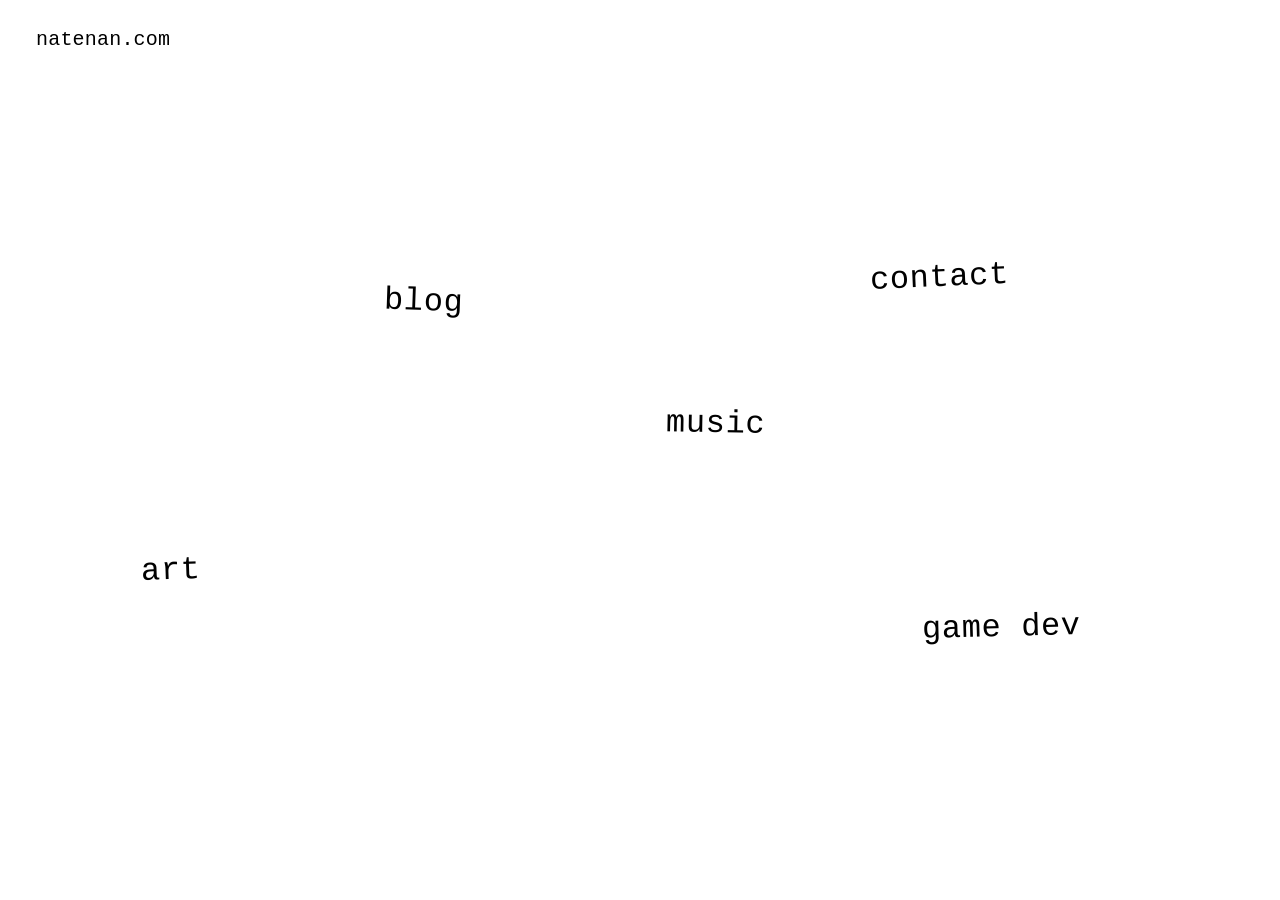
==== index.html @ 8def6df1 "changes" ====
<!DOCTYPE html>
<html lang="en">
<head>
    <meta charset="UTF-8">
    <meta name="viewport" content="width=device-width, initial-scale=1.0">
    <title>natenan.com</title>
    <link rel="icon" type="image/svg+xml" href="favicon.svg">
    <link rel="stylesheet" href="style.css">
</head>
<body>
    <header>
        <a href="index.html" class="site-title">natenan.com</a>
    </header>
    <main class="home-scattered">
        <a href="art.html"     class="scattered-link" style="left:11%; top:58%; transform:rotate(-2deg)">art</a>
        <a href="music.html"   class="scattered-link" style="left:52%; top:40%; transform:rotate(1deg)">music</a>
        <a href="gamedev.html" class="scattered-link" style="left:72%; top:65%; transform:rotate(-1.5deg)">game dev</a>
        <a href="blog.html"    class="scattered-link" style="left:30%; top:25%; transform:rotate(2deg)">blog</a>
        <a href="contact.html" class="scattered-link" style="left:68%; top:22%; transform:rotate(-2.5deg)">contact</a>
    </main>
</body>
</html>
---- style.css ----
*, *::before, *::after {
    margin: 0;
    padding: 0;
    box-sizing: border-box;
}

body {
    font-family: 'Courier New', Courier, monospace;
    background: #fff;
    color: #000;
    min-height: 100vh;
}

a {
    color: #000;
    text-decoration: none;
}

header {
    padding: 28px 36px;
}

.site-title {
    font-size: 1.25rem;
    letter-spacing: 0.01em;
}

.site-title:hover {
    opacity: 0.5;
}

.home-scattered {
    position: relative;
    height: calc(100vh - 84px);
}

.scattered-link {
    position: absolute;
    font-size: clamp(1.4rem, 2.5vw, 2rem);
    letter-spacing: 0.02em;
    transition: opacity 0.15s;
}

.scattered-link:hover {
    opacity: 0.35;
}

.section-page {
    padding: 60px 36px 80px;
}

.section-centered {
    display: flex;
    flex-direction: column;
    align-items: center;
    justify-content: center;
    min-height: calc(100vh - 84px);
    padding-top: 0;
    padding-bottom: 0;
}

.section-page h1 {
    font-size: clamp(1.8rem, 4vw, 2.6rem);
    font-weight: normal;
    text-align: center;
    letter-spacing: 0.12em;
    margin-bottom: 72px;
}

.album-grid {
    display: flex;
    flex-wrap: wrap;
    justify-content: center;
    gap: 56px 40px;
    width: 100%;
    max-width: 1100px;
}

.album {
    display: flex;
    flex-direction: column;
    align-items: center;
    gap: 16px;
    width: calc(33.333% - 28px);
    min-width: 220px;
}

.album-cover {
    width: 100%;
    aspect-ratio: 1 / 1;
    background: #d4d4d4;
    display: flex;
    align-items: center;
    justify-content: center;
    font-size: 0.7rem;
    color: #888;
    letter-spacing: 0.05em;
}

.album-cover img {
    width: 100%;
    height: 100%;
    object-fit: cover;
    display: block;
}

.album-title {
    font-size: 1rem;
    letter-spacing: 0.04em;
}

.album-links {
    display: flex;
    gap: 20px;
}

.album-links a {
    font-size: 0.9rem;
    text-decoration: underline;
    letter-spacing: 0.02em;
}

.album-links a:hover {
    opacity: 0.45;
}

.art-grid {
    display: grid;
    grid-template-columns: repeat(3, 1fr);
    gap: 40px;
    max-width: 1100px;
    margin: 0 auto;
}

.art-item {
    display: flex;
    flex-direction: column;
    gap: 10px;
}

.art-cover {
    width: 100%;
    aspect-ratio: 1 / 1;
    background: #d4d4d4;
    display: flex;
    align-items: center;
    justify-content: center;
    font-size: 0.7rem;
    color: #888;
    letter-spacing: 0.05em;
}

.art-cover img {
    width: 100%;
    height: 100%;
    object-fit: cover;
    display: block;
}

.art-caption {
    font-size: 0.85rem;
    letter-spacing: 0.04em;
    color: #444;
}

.project-list {
    max-width: 700px;
    margin: 0 auto;
    display: flex;
    flex-direction: column;
    gap: 40px;
}

.project {
    display: flex;
    flex-direction: column;
    gap: 8px;
}

.project-title {
    font-size: 1.1rem;
    letter-spacing: 0.04em;
}

.project-desc {
    font-size: 0.85rem;
    color: #555;
    line-height: 1.6;
    letter-spacing: 0.02em;
}

.project-links {
    display: flex;
    gap: 16px;
    margin-top: 4px;
}

.project-links a {
    font-size: 0.85rem;
    text-decoration: underline;
    letter-spacing: 0.02em;
}

.project-links a:hover {
    opacity: 0.45;
}

.divider {
    border: none;
    border-top: 1px solid #e0e0e0;
}

.post-link {
    font-size: 1.1rem;
    letter-spacing: 0.04em;
    text-decoration: underline;
}

.post-link:hover {
    opacity: 0.45;
}

.post-title {
    font-size: clamp(1.8rem, 4vw, 2.6rem);
    font-weight: normal;
    letter-spacing: 0.12em;
    margin-bottom: 12px;
}

.post-date {
    font-size: 0.85rem;
    color: #888;
    letter-spacing: 0.04em;
    margin-bottom: 48px;
}

.post-text {
    max-width: 640px;
}

.post-body {
    font-size: 0.95rem;
    line-height: 1.8;
    letter-spacing: 0.02em;
    margin-bottom: 24px;
}

.post-back {
    display: inline-block;
    margin-top: 48px;
    font-size: 0.85rem;
    letter-spacing: 0.04em;
    text-decoration: underline;
}

.post-back:hover {
    opacity: 0.45;
}

.contact-page {
    display: flex;
    flex-direction: column;
    align-items: center;
}

.contact-email {
    font-size: 1rem;
    letter-spacing: 0.04em;
}

.contact-email a {
    text-decoration: underline;
}

.contact-email a:hover {
    opacity: 0.45;
}

@media (max-width: 700px) {
    .home-nav nav {
        flex-direction: column;
        gap: 32px;
        height: auto;
        padding: 40px 0;
    }

    .home-nav {
        align-items: flex-start;
        padding-top: 60px;
    }

    .album-grid,
    .art-grid {
        grid-template-columns: repeat(2, 1fr);
        gap: 32px 24px;
    }
}

@media (max-width: 480px) {
    .album-grid,
    .art-grid {
        grid-template-columns: 1fr;
    }
}
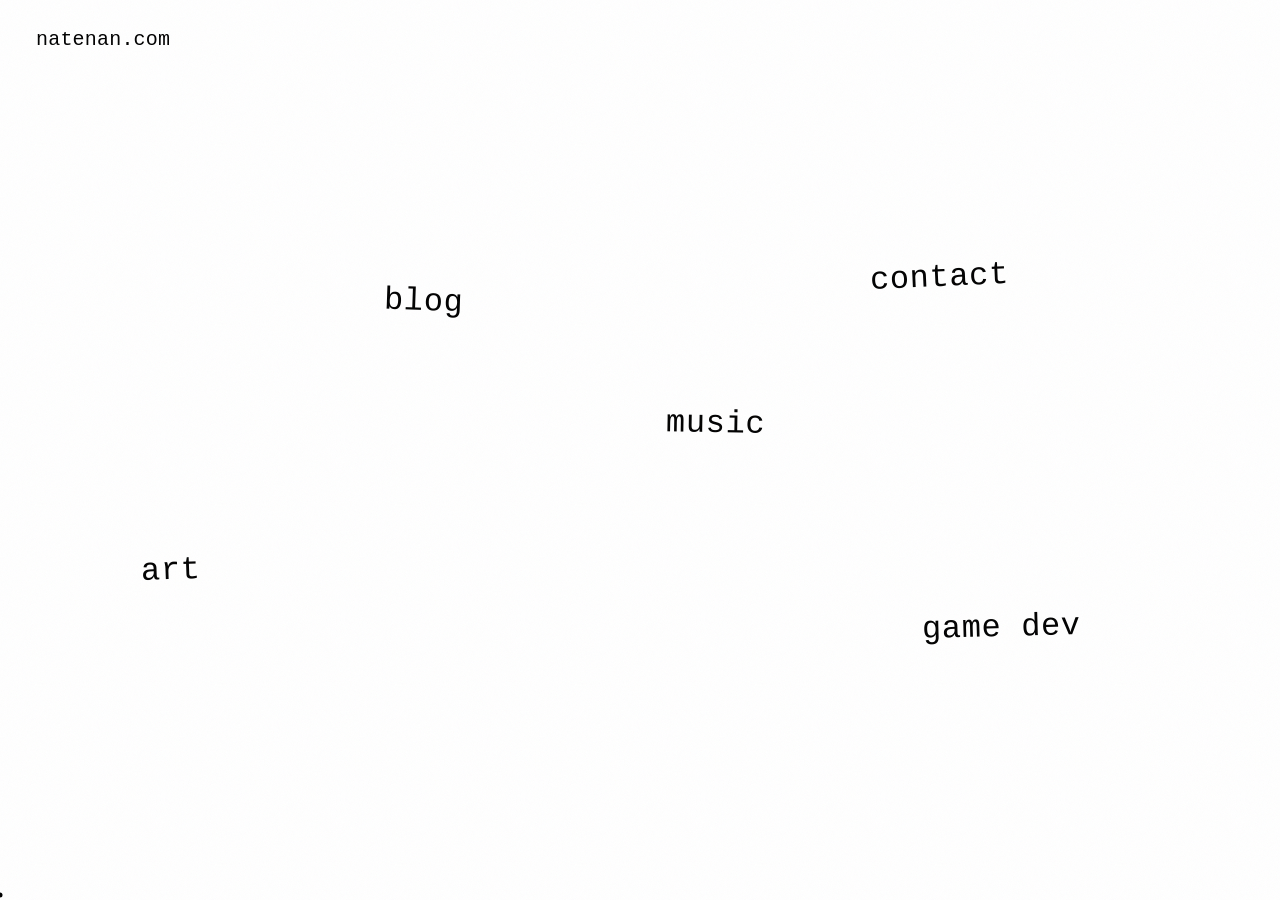
==== commit 9f99ca22: "changes" ====
--- a/index.html
+++ b/index.html
@@ -6,17 +6,19 @@
     <title>natenan.com</title>
     <link rel="icon" type="image/svg+xml" href="favicon.svg">
     <link rel="stylesheet" href="style.css">
+    <link rel="stylesheet" href="animations.css">
 </head>
 <body>
     <header>
         <a href="index.html" class="site-title">natenan.com</a>
     </header>
     <main class="home-scattered">
-        <a href="art.html"     class="scattered-link" style="left:11%; top:58%; transform:rotate(-2deg)">art</a>
-        <a href="music.html"   class="scattered-link" style="left:52%; top:40%; transform:rotate(1deg)">music</a>
-        <a href="gamedev.html" class="scattered-link" style="left:72%; top:65%; transform:rotate(-1.5deg)">game dev</a>
-        <a href="blog.html"    class="scattered-link" style="left:30%; top:25%; transform:rotate(2deg)">blog</a>
-        <a href="contact.html" class="scattered-link" style="left:68%; top:22%; transform:rotate(-2.5deg)">contact</a>
+        <a href="art.html"     class="scattered-link" style="left:11%; top:58%; --rot:-2deg">  <span class="scattered-text">art</span></a>
+        <a href="music.html"   class="scattered-link" style="left:52%; top:40%; --rot:1deg">   <span class="scattered-text">music</span></a>
+        <a href="gamedev.html" class="scattered-link" style="left:72%; top:65%; --rot:-1.5deg"><span class="scattered-text">game dev</span></a>
+        <a href="blog.html"    class="scattered-link" style="left:30%; top:25%; --rot:2deg">   <span class="scattered-text">blog</span></a>
+        <a href="contact.html" class="scattered-link" style="left:68%; top:22%; --rot:-2.5deg"><span class="scattered-text">contact</span></a>
     </main>
+    <script src="animations.js"></script>
 </body>
 </html>
--- a/animations.css
+++ b/animations.css
@@ -0,0 +1,105 @@
+/* ============================================================
+   animations.css
+   To disable ALL animations: remove the <link> tag for this
+   file from every HTML page's <head>.
+   ============================================================ */
+
+/* grain overlay */
+body::before {
+    content: '';
+    position: fixed;
+    inset: 0;
+    pointer-events: none;
+    z-index: 9000;
+    opacity: 0.04;
+    background-image: url("data:image/svg+xml,%3Csvg viewBox='0 0 256 256' xmlns='http://www.w3.org/2000/svg'%3E%3Cfilter id='n'%3E%3CfeTurbulence type='fractalNoise' baseFrequency='0.85' numOctaves='4' stitchTiles='stitch'/%3E%3C/filter%3E%3Crect width='100%25' height='100%25' filter='url(%23n)'/%3E%3C/svg%3E");
+    background-size: 180px;
+}
+
+/* page transition overlay */
+.page-overlay {
+    position: fixed;
+    inset: 0;
+    background: #fff;
+    z-index: 8000;
+    opacity: 1;
+    transition: opacity 0.3s ease;
+    pointer-events: none;
+}
+.page-overlay.fade-out {
+    opacity: 0;
+}
+
+/* custom cursor */
+* { cursor: none !important; }
+.cursor-dot {
+    position: fixed;
+    width: 5px;
+    height: 5px;
+    background: #000;
+    border-radius: 50%;
+    pointer-events: none;
+    z-index: 9999;
+    transform: translate(-50%, -50%);
+}
+
+/* scattered links — fade in + float */
+@keyframes fadeInLink {
+    from { opacity: 0; transform: translateY(6px) rotate(var(--rot, 0deg)); }
+    to   { opacity: 1; transform: translateY(0)   rotate(var(--rot, 0deg)); }
+}
+
+@keyframes floatLink {
+    0%, 100% { transform: translateY(0px)  rotate(var(--rot, 0deg)); }
+    50%       { transform: translateY(-7px) rotate(var(--rot, 0deg)); }
+}
+
+.scattered-link {
+    opacity: 0;
+    transform: rotate(var(--rot, 0deg));
+}
+
+.scattered-link.visible {
+    animation:
+        fadeInLink 0.6s ease forwards,
+        floatLink  var(--float-dur, 5s) ease-in-out var(--float-delay, 0s) infinite;
+}
+
+/* glitch on hover — applied to inner span only */
+@keyframes glitch {
+    0%   { transform: translateX(0);    opacity: 1;    }
+    15%  { transform: translateX(-3px); opacity: 0.7;  }
+    30%  { transform: translateX(3px);  opacity: 0.85; }
+    50%  { transform: translateX(-2px); opacity: 0.6;  }
+    70%  { transform: translateX(2px);  opacity: 0.8;  }
+    100% { transform: translateX(0);    opacity: 0.35; }
+}
+
+.scattered-link:hover .scattered-text {
+    display: inline-block;
+    animation: glitch 0.35s ease forwards;
+}
+
+/* section pages — fade up on load */
+@keyframes fadeUp {
+    from { opacity: 0; transform: translateY(14px); }
+    to   { opacity: 1; transform: translateY(0); }
+}
+
+.section-page {
+    animation: fadeUp 0.5s ease forwards;
+}
+
+/* album covers — desaturate + slight blur by default, full on hover */
+.album-cover img {
+    filter: grayscale(55%) blur(0.6px);
+    transition: filter 0.45s ease;
+}
+.album:hover .album-cover img {
+    filter: grayscale(0%) blur(0px);
+}
+
+/* site-title hidden until typewriter runs */
+.site-title {
+    visibility: hidden;
+}
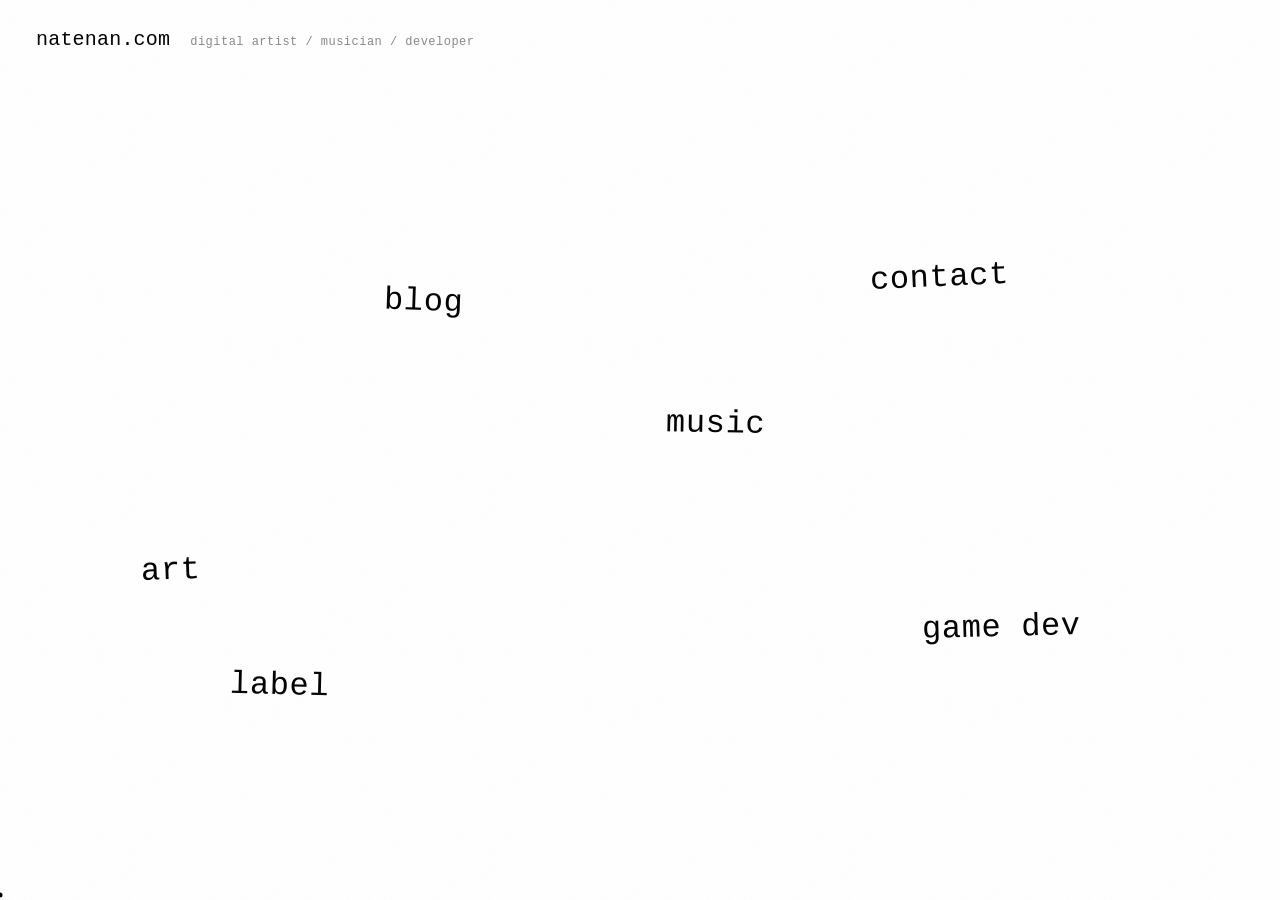
==== commit 4f9e4e20: "changes" ====
--- a/index.html
+++ b/index.html
@@ -11,6 +11,7 @@
 <body>
     <header>
         <a href="index.html" class="site-title">natenan.com</a>
+        <span class="site-tagline">digital artist / musician / developer</span>
     </header>
     <main class="home-scattered">
         <a href="art.html"     class="scattered-link" style="left:11%; top:58%; --rot:-2deg">  <span class="scattered-text">art</span></a>
@@ -18,6 +19,7 @@
         <a href="gamedev.html" class="scattered-link" style="left:72%; top:65%; --rot:-1.5deg"><span class="scattered-text">game dev</span></a>
         <a href="blog.html"    class="scattered-link" style="left:30%; top:25%; --rot:2deg">   <span class="scattered-text">blog</span></a>
         <a href="contact.html" class="scattered-link" style="left:68%; top:22%; --rot:-2.5deg"><span class="scattered-text">contact</span></a>
+        <a href="label.html"   class="scattered-link" style="left:18%; top:72%; --rot:1.5deg"> <span class="scattered-text">label</span></a>
     </main>
     <script src="animations.js"></script>
 </body>
--- a/style.css
+++ b/style.css
@@ -18,15 +18,60 @@
 
 header {
     padding: 28px 36px;
+    display: flex;
+    align-items: baseline;
+    gap: 20px;
 }
 
 .site-title {
     font-size: 1.25rem;
     letter-spacing: 0.01em;
+    flex-shrink: 0;
 }
 
 .site-title:hover {
     opacity: 0.5;
+}
+
+.site-tagline {
+    font-size: 0.75rem;
+    color: #888;
+    letter-spacing: 0.04em;
+}
+
+.album-genre {
+    font-size: 0.75rem;
+    color: #888;
+    letter-spacing: 0.03em;
+    text-align: center;
+}
+
+.label-block {
+    display: flex;
+    flex-direction: column;
+    align-items: center;
+    gap: 28px;
+    max-width: 560px;
+    text-align: center;
+}
+
+.label-logo {
+    width: 260px;
+    height: auto;
+    display: block;
+}
+
+.label-desc {
+    font-size: 0.9rem;
+    line-height: 1.7;
+    letter-spacing: 0.02em;
+    color: #333;
+}
+
+.label-members {
+    font-size: 0.8rem;
+    letter-spacing: 0.04em;
+    color: #888;
 }
 
 .home-scattered {
--- a/animations.css
+++ b/animations.css
@@ -91,13 +91,6 @@
 }
 
 /* album covers — desaturate + slight blur by default, full on hover */
-.album-cover img {
-    filter: grayscale(55%) blur(0.6px);
-    transition: filter 0.45s ease;
-}
-.album:hover .album-cover img {
-    filter: grayscale(0%) blur(0px);
-}
 
 /* site-title hidden until typewriter runs */
 .site-title {
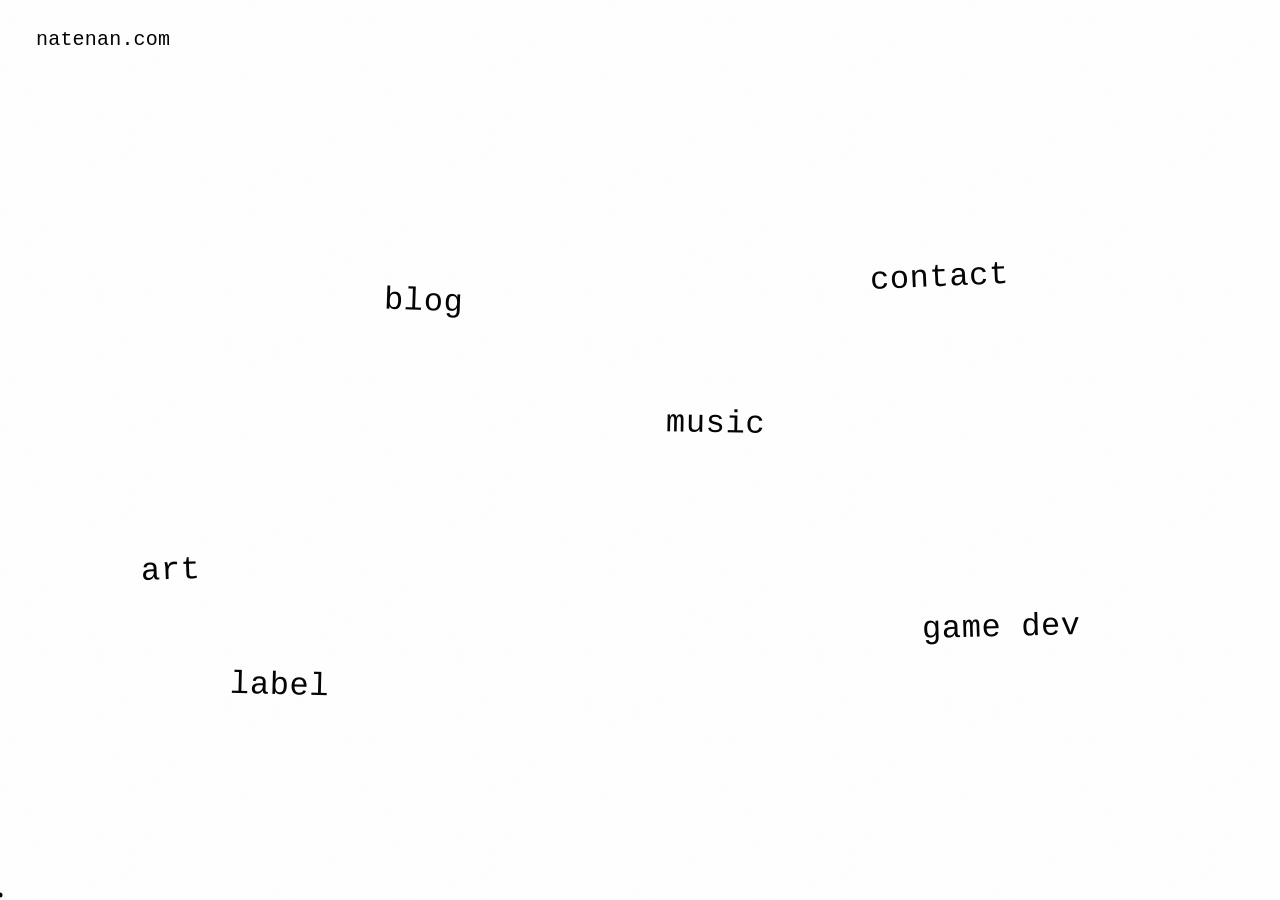
==== commit 5fc61bb1: "changes" ====
--- a/index.html
+++ b/index.html
@@ -11,7 +11,6 @@
 <body>
     <header>
         <a href="index.html" class="site-title">natenan.com</a>
-        <span class="site-tagline">digital artist / musician / developer</span>
     </header>
     <main class="home-scattered">
         <a href="art.html"     class="scattered-link" style="left:11%; top:58%; --rot:-2deg">  <span class="scattered-text">art</span></a>
--- a/style.css
+++ b/style.css
@@ -18,25 +18,15 @@
 
 header {
     padding: 28px 36px;
-    display: flex;
-    align-items: baseline;
-    gap: 20px;
 }
 
 .site-title {
     font-size: 1.25rem;
     letter-spacing: 0.01em;
-    flex-shrink: 0;
 }
 
 .site-title:hover {
     opacity: 0.5;
-}
-
-.site-tagline {
-    font-size: 0.75rem;
-    color: #888;
-    letter-spacing: 0.04em;
 }
 
 .album-genre {
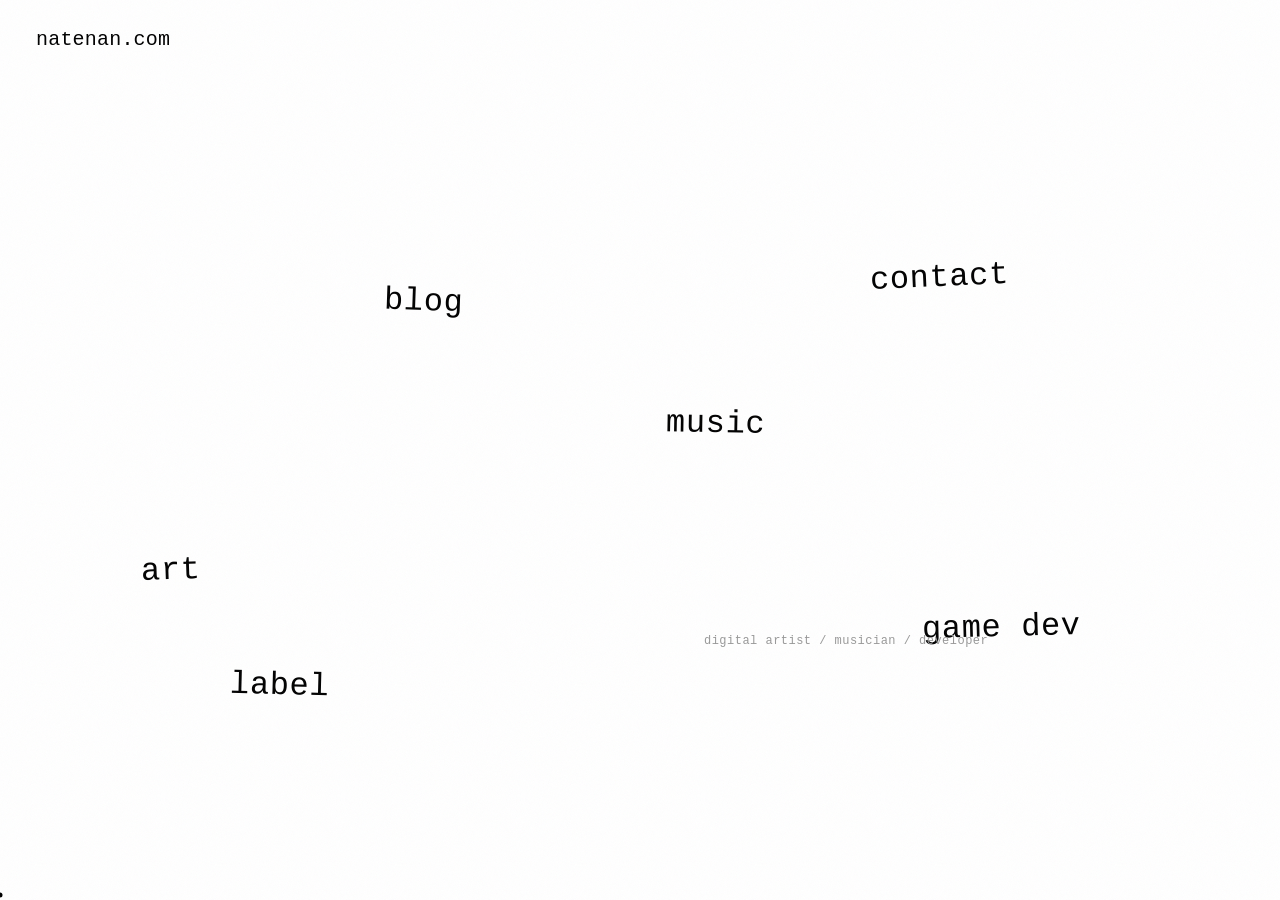
==== commit bf4c4578: "changes" ====
--- a/index.html
+++ b/index.html
@@ -19,6 +19,7 @@
         <a href="blog.html"    class="scattered-link" style="left:30%; top:25%; --rot:2deg">   <span class="scattered-text">blog</span></a>
         <a href="contact.html" class="scattered-link" style="left:68%; top:22%; --rot:-2.5deg"><span class="scattered-text">contact</span></a>
         <a href="label.html"   class="scattered-link" style="left:18%; top:72%; --rot:1.5deg"> <span class="scattered-text">label</span></a>
+        <p class="scattered-bio" style="left:55%; top:68%">digital artist / musician / developer</p>
     </main>
     <script src="animations.js"></script>
 </body>
--- a/style.css
+++ b/style.css
@@ -67,6 +67,14 @@
 .home-scattered {
     position: relative;
     height: calc(100vh - 84px);
+}
+
+.scattered-bio {
+    position: absolute;
+    font-size: 0.75rem;
+    color: #999;
+    letter-spacing: 0.04em;
+    pointer-events: none;
 }
 
 .scattered-link {
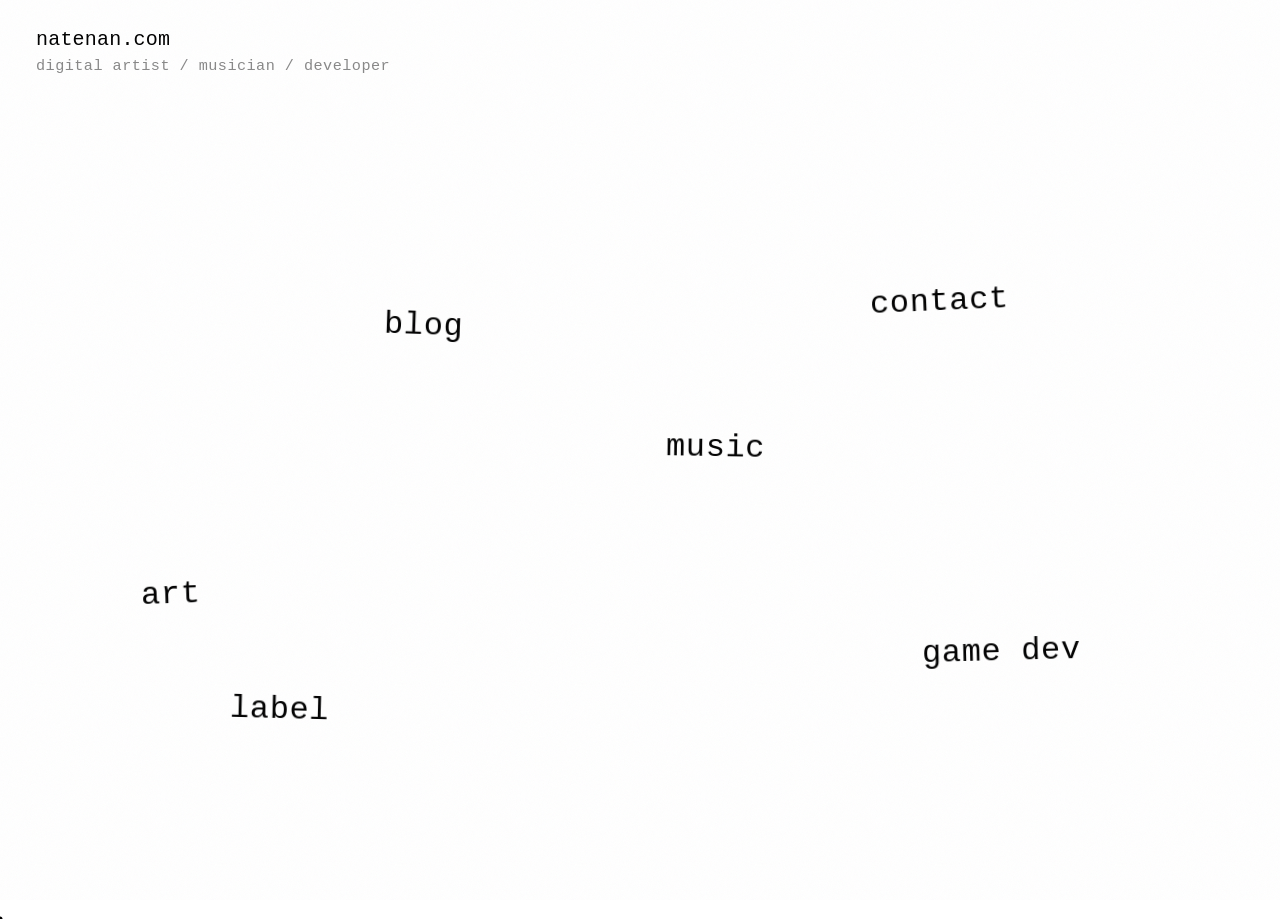
==== commit 7d4d44a2: "changes" ====
--- a/index.html
+++ b/index.html
@@ -11,6 +11,7 @@
 <body>
     <header>
         <a href="index.html" class="site-title">natenan.com</a>
+        <p class="site-bio">digital artist / musician / developer</p>
     </header>
     <main class="home-scattered">
         <a href="art.html"     class="scattered-link" style="left:11%; top:58%; --rot:-2deg">  <span class="scattered-text">art</span></a>
@@ -19,7 +20,6 @@
         <a href="blog.html"    class="scattered-link" style="left:30%; top:25%; --rot:2deg">   <span class="scattered-text">blog</span></a>
         <a href="contact.html" class="scattered-link" style="left:68%; top:22%; --rot:-2.5deg"><span class="scattered-text">contact</span></a>
         <a href="label.html"   class="scattered-link" style="left:18%; top:72%; --rot:1.5deg"> <span class="scattered-text">label</span></a>
-        <p class="scattered-bio" style="left:55%; top:68%">digital artist / musician / developer</p>
     </main>
     <script src="animations.js"></script>
 </body>
--- a/style.css
+++ b/style.css
@@ -27,6 +27,13 @@
 
 .site-title:hover {
     opacity: 0.5;
+}
+
+.site-bio {
+    font-size: 0.95rem;
+    color: #888;
+    letter-spacing: 0.03em;
+    margin-top: 6px;
 }
 
 .album-genre {
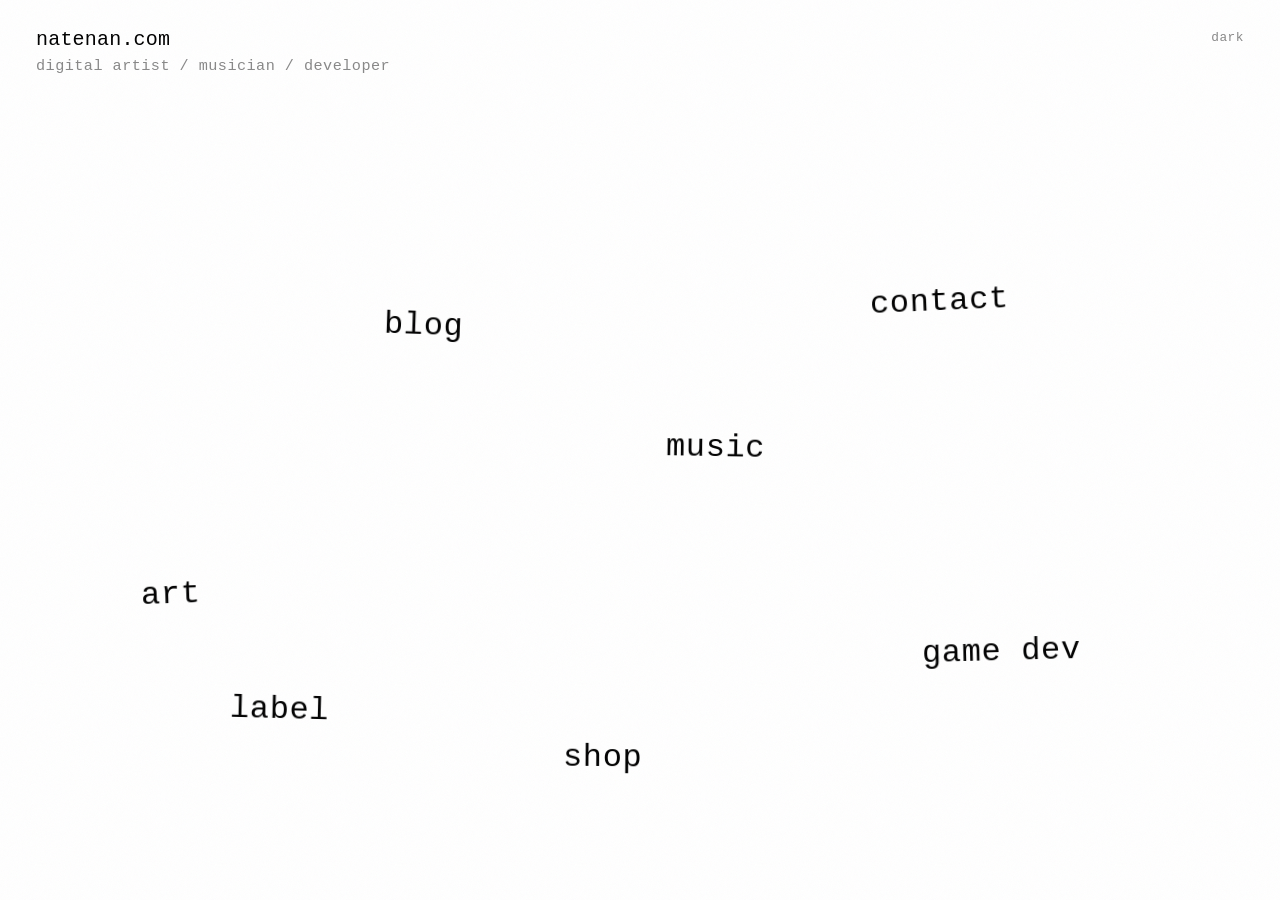
==== commit aa7099d3: "add /shop page for SZN II clothing line - new shop.html with Yeezy-style editorial layout - 2-column" ====
--- a/index.html
+++ b/index.html
@@ -20,6 +20,7 @@
         <a href="blog.html"    class="scattered-link" style="left:30%; top:25%; --rot:2deg">   <span class="scattered-text">blog</span></a>
         <a href="contact.html" class="scattered-link" style="left:68%; top:22%; --rot:-2.5deg"><span class="scattered-text">contact</span></a>
         <a href="label.html"   class="scattered-link" style="left:18%; top:72%; --rot:1.5deg"> <span class="scattered-text">label</span></a>
+        <a href="shop.html"    class="scattered-link" style="left:44%; top:78%; --rot:0.5deg">  <span class="scattered-text">shop</span></a>
     </main>
     <script src="animations.js"></script>
 </body>
--- a/style.css
+++ b/style.css
@@ -1,3 +1,21 @@
+:root {
+    --bg: #fff;
+    --text: #000;
+    --muted: #888;
+    --subtle: #555;
+    --placeholder: #d4d4d4;
+    --border: #e0e0e0;
+}
+
+[data-theme="dark"] {
+    --bg: #0f0f0f;
+    --text: #e8e8e8;
+    --muted: #666;
+    --subtle: #aaa;
+    --placeholder: #252525;
+    --border: #2a2a2a;
+}
+
 *, *::before, *::after {
     margin: 0;
     padding: 0;
@@ -6,13 +24,13 @@
 
 body {
     font-family: 'Courier New', Courier, monospace;
-    background: #fff;
-    color: #000;
+    background: var(--bg);
+    color: var(--text);
     min-height: 100vh;
 }
 
 a {
-    color: #000;
+    color: var(--text);
     text-decoration: none;
 }
 
@@ -31,14 +49,14 @@
 
 .site-bio {
     font-size: 0.95rem;
-    color: #888;
+    color: var(--muted);
     letter-spacing: 0.03em;
     margin-top: 6px;
 }
 
 .album-genre {
     font-size: 0.75rem;
-    color: #888;
+    color: var(--muted);
     letter-spacing: 0.03em;
     text-align: center;
 }
@@ -62,13 +80,13 @@
     font-size: 0.9rem;
     line-height: 1.7;
     letter-spacing: 0.02em;
-    color: #333;
+    color: var(--subtle);
 }
 
 .label-members {
     font-size: 0.8rem;
     letter-spacing: 0.04em;
-    color: #888;
+    color: var(--muted);
 }
 
 .home-scattered {
@@ -79,7 +97,7 @@
 .scattered-bio {
     position: absolute;
     font-size: 0.75rem;
-    color: #999;
+    color: var(--muted);
     letter-spacing: 0.04em;
     pointer-events: none;
 }
@@ -138,12 +156,12 @@
 .album-cover {
     width: 100%;
     aspect-ratio: 1 / 1;
-    background: #d4d4d4;
+    background: var(--placeholder);
     display: flex;
     align-items: center;
     justify-content: center;
     font-size: 0.7rem;
-    color: #888;
+    color: var(--muted);
     letter-spacing: 0.05em;
 }
 
@@ -191,12 +209,12 @@
 .art-cover {
     width: 100%;
     aspect-ratio: 1 / 1;
-    background: #d4d4d4;
+    background: var(--placeholder);
     display: flex;
     align-items: center;
     justify-content: center;
     font-size: 0.7rem;
-    color: #888;
+    color: var(--muted);
     letter-spacing: 0.05em;
 }
 
@@ -210,7 +228,7 @@
 .art-caption {
     font-size: 0.85rem;
     letter-spacing: 0.04em;
-    color: #444;
+    color: var(--subtle);
 }
 
 .project-list {
@@ -234,7 +252,7 @@
 
 .project-desc {
     font-size: 0.85rem;
-    color: #555;
+    color: var(--subtle);
     line-height: 1.6;
     letter-spacing: 0.02em;
 }
@@ -257,7 +275,7 @@
 
 .divider {
     border: none;
-    border-top: 1px solid #e0e0e0;
+    border-top: 1px solid var(--border);
 }
 
 .post-link {
@@ -279,7 +297,7 @@
 
 .post-date {
     font-size: 0.85rem;
-    color: #888;
+    color: var(--muted);
     letter-spacing: 0.04em;
     margin-bottom: 48px;
 }
@@ -326,24 +344,144 @@
     opacity: 0.45;
 }
 
+/* ── shop ─────────────────────────────────────────── */
+
+.shop-page {
+    padding-top: 48px;
+}
+
+.shop-hero {
+    text-align: center;
+    margin-bottom: 80px;
+    letter-spacing: 0.18em;
+}
+
+.shop-season {
+    font-size: 0.7rem;
+    color: var(--muted);
+    letter-spacing: 0.28em;
+    text-transform: uppercase;
+    margin-bottom: 18px;
+}
+
+.shop-title {
+    font-size: clamp(3.5rem, 10vw, 7rem);
+    font-weight: normal;
+    letter-spacing: 0.18em;
+    text-transform: uppercase;
+    margin-bottom: 20px;
+    line-height: 1;
+}
+
+.shop-drop {
+    font-size: 0.7rem;
+    color: var(--muted);
+    letter-spacing: 0.24em;
+}
+
+.shop-grid {
+    display: grid;
+    grid-template-columns: repeat(2, 1fr);
+    gap: 64px 48px;
+    max-width: 1000px;
+    margin: 0 auto;
+}
+
+.shop-item {
+    display: flex;
+    flex-direction: column;
+    gap: 20px;
+}
+
+.shop-img-wrap {
+    position: relative;
+    width: 100%;
+    aspect-ratio: 1 / 1;
+    background: var(--placeholder);
+    overflow: hidden;
+}
+
+.shop-img {
+    position: absolute;
+    inset: 0;
+    width: 100%;
+    height: 100%;
+    object-fit: cover;
+    display: block;
+    transition: opacity 0.35s ease;
+}
+
+.shop-img-a {
+    opacity: 1;
+}
+
+.shop-img-b {
+    opacity: 0;
+}
+
+.shop-img-wrap:hover .shop-img-a {
+    opacity: 0;
+}
+
+.shop-img-wrap:hover .shop-img-b {
+    opacity: 1;
+}
+
+.shop-meta {
+    display: flex;
+    flex-direction: column;
+    gap: 6px;
+}
+
+.shop-code {
+    font-size: 0.7rem;
+    letter-spacing: 0.22em;
+    color: var(--muted);
+}
+
+.shop-name {
+    font-size: 0.85rem;
+    letter-spacing: 0.08em;
+    text-transform: uppercase;
+}
+
+.shop-cta {
+    display: inline-block;
+    margin-top: 8px;
+    font-size: 0.7rem;
+    letter-spacing: 0.22em;
+    text-decoration: underline;
+    text-underline-offset: 3px;
+    color: var(--text);
+    transition: opacity 0.15s;
+    width: fit-content;
+}
+
+.shop-cta:hover {
+    opacity: 0.4;
+}
+
+.shop-footer-note {
+    text-align: center;
+    margin-top: 80px;
+    font-size: 0.7rem;
+    letter-spacing: 0.18em;
+    color: var(--muted);
+}
+
+/* ── responsive ───────────────────────────────────── */
+
 @media (max-width: 700px) {
-    .home-nav nav {
-        flex-direction: column;
-        gap: 32px;
-        height: auto;
-        padding: 40px 0;
-    }
-
-    .home-nav {
-        align-items: flex-start;
-        padding-top: 60px;
-    }
-
     .album-grid,
     .art-grid {
         grid-template-columns: repeat(2, 1fr);
         gap: 32px 24px;
     }
+
+    .shop-grid {
+        grid-template-columns: 1fr;
+        gap: 48px;
+    }
 }
 
 @media (max-width: 480px) {
--- a/animations.css
+++ b/animations.css
@@ -20,7 +20,7 @@
 .page-overlay {
     position: fixed;
     inset: 0;
-    background: #fff;
+    background: var(--bg);
     z-index: 8000;
     opacity: 1;
     transition: opacity 0.3s ease;
@@ -30,28 +30,20 @@
     opacity: 0;
 }
 
-/* custom cursor */
-* { cursor: none !important; }
-.cursor-dot {
-    position: fixed;
-    width: 5px;
-    height: 5px;
-    background: #000;
-    border-radius: 50%;
-    pointer-events: none;
-    z-index: 9999;
-    transform: translate(-50%, -50%);
+
+/* scattered links — fade in + bounce */
+@keyframes fadeInLink {
+    from { opacity: 0; transform: translate(0, 6px) rotate(var(--rot, 0deg)); }
+    to   { opacity: 1; transform: translate(0, 0)   rotate(var(--rot, 0deg)); }
 }
 
-/* scattered links — fade in + float */
-@keyframes fadeInLink {
-    from { opacity: 0; transform: translateY(6px) rotate(var(--rot, 0deg)); }
-    to   { opacity: 1; transform: translateY(0)   rotate(var(--rot, 0deg)); }
-}
-
-@keyframes floatLink {
-    0%, 100% { transform: translateY(0px)  rotate(var(--rot, 0deg)); }
-    50%       { transform: translateY(-7px) rotate(var(--rot, 0deg)); }
+@keyframes bounceLink {
+    0%   { transform: translate(0px,  0px)  rotate(var(--rot, 0deg)); }
+    20%  { transform: translate(4px,  -9px) rotate(var(--rot, 0deg)); }
+    40%  { transform: translate(-3px, -5px) rotate(var(--rot, 0deg)); }
+    60%  { transform: translate(5px, -11px) rotate(var(--rot, 0deg)); }
+    80%  { transform: translate(-2px, -6px) rotate(var(--rot, 0deg)); }
+    100% { transform: translate(0px,  0px)  rotate(var(--rot, 0deg)); }
 }
 
 .scattered-link {
@@ -61,8 +53,8 @@
 
 .scattered-link.visible {
     animation:
-        fadeInLink 0.6s ease forwards,
-        floatLink  var(--float-dur, 5s) ease-in-out var(--float-delay, 0s) infinite;
+        fadeInLink  0.6s ease forwards,
+        bounceLink  var(--float-dur, 5s) ease-in-out var(--float-delay, 0s) infinite;
 }
 
 /* glitch on hover — applied to inner span only */
@@ -90,9 +82,27 @@
     animation: fadeUp 0.5s ease forwards;
 }
 
-/* album covers — desaturate + slight blur by default, full on hover */
-
 /* site-title hidden until typewriter runs */
 .site-title {
     visibility: hidden;
 }
+
+/* theme toggle */
+.theme-toggle {
+    position: fixed;
+    top: 30px;
+    right: 36px;
+    z-index: 1000;
+    background: none;
+    border: none;
+    font-family: 'Courier New', Courier, monospace;
+    font-size: 0.8rem;
+    color: var(--muted);
+    letter-spacing: 0.04em;
+    padding: 0;
+    transition: color 0.2s;
+}
+
+.theme-toggle:hover {
+    color: var(--text);
+}
